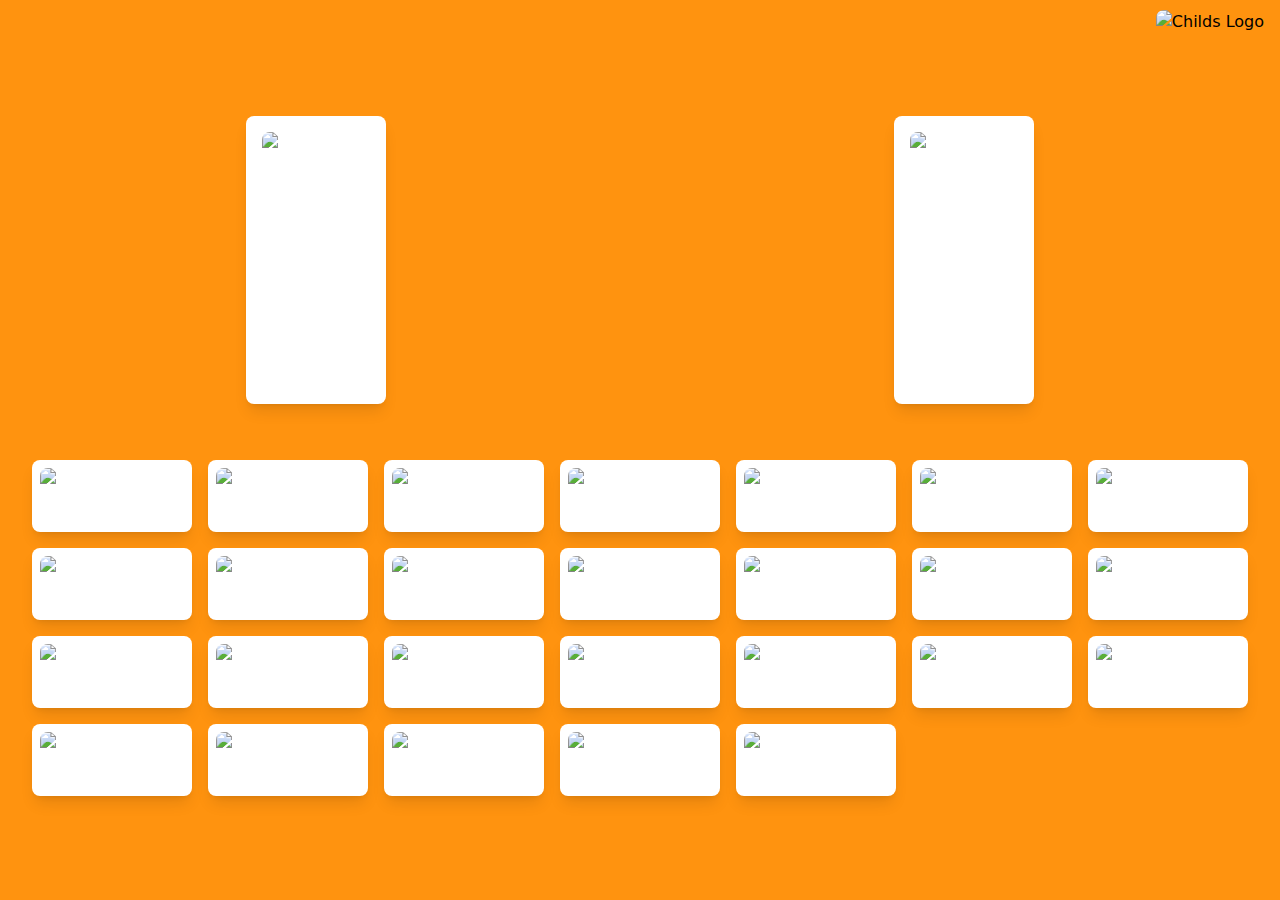
==== flashcards/index.html @ 12e608e8 "Add files via upload" ====
<!DOCTYPE html>
<html>
  <head>
    <meta charset="UTF-8" />
    <meta name="viewport" content="width=device-width, initial-scale=1.0" />
    <link href="../tailwind.css" rel="stylesheet" />
    <link
      rel="stylesheet"
      href="https://cdnjs.cloudflare.com/ajax/libs/animate.css/4.1.1/animate.min.css"
    />
  </head>
  <body class="horizontal-stripes-flashcards">
    <nav
      class="bg-transparent border-gray-200 px-2 sm:px-4 py-2.5 rounded dark:bg-transparent"
    >
      <div class="flex justify-self-end items-center">
        <a href="../index.html" class="flex items-center">
          <img
            src="../images/button-icon-png-21065.png"
            class="m-auto h-20 sm:h-20 rounded-lg"
            alt="Childs Logo"
          />
        </a>
      </div>

      <div class="container self-center flex-wrap items-center mx-auto"></div>
    </nav>

    <div>
      <div
        class="grid grid-cols-2 gap-4 my-4 font-mono text-white text-sm text-center font-bold leading-6 bg-stripes-fuchsia rounded-lg"
      >
        <div class="p-4 rounded-lg shadow-lg bg-white mx-auto">
          <img
            id="image1111"
            src="../images/alpha/a.png"
            class="m-auto h-56 sm:h-64 rounded-lg"
            alt="Childs Logo"
          />
        </div>
        <div class="p-4 rounded-lg shadow-lg bg-white mx-auto">
          <img
            id="image2222"
            src="../images/flash-cards/flash-cards/apple.jfif"
            class="m-auto h-56 sm:h-64 rounded-lg"
            alt="Childs Logo"
          />
        </div>
      </div>
    </div>

    <div class="relative rounded-xl overflow-auto p-8">
      <div
        class="grid grid-cols-3 sm:grid-cols-13 my-2 md:grid-cols-7 lg:grid-cols-13 gap-4 font-mono text-white text-sm text-center font-bold leading-6 bg-stripes-fuchsia rounded-lg"
      >
        <div id="a" class="box-class p-2 rounded-lg shadow-lg bg-white">
          <img
            src="../images/alpha/a.png"
            class="m-auto h-14 sm:h-14 rounded-lg"
            alt="Childs Logo"
          />
        </div>
        <div id="b" class="box-class p-2 rounded-lg shadow-lg bg-white">
          <img
            src="../images/alpha/b.png"
            class="m-auto h-14 sm:h-14 rounded-lg"
            alt="Childs Logo"
          />
        </div>
        <div id="c" class="box-class p-2 rounded-lg shadow-lg bg-white">
          <img
            src="../images/alpha/c.png"
            class="m-auto h-14 sm:h-14 rounded-lg"
            alt="Childs Logo"
          />
        </div>
        <div id="d" class="box-class p-2 rounded-lg shadow-lg bg-white">
          <img
            src="../images/alpha/d.png"
            class="m-auto h-14 sm:h-14 rounded-lg"
            alt="Childs Logo"
          />
        </div>
        <div id="e" class="box-class p-2 rounded-lg shadow-lg bg-white">
          <img
            src="../images/alpha/e.png"
            class="m-auto h-14 sm:h-14 rounded-lg"
            alt="Childs Logo"
          />
        </div>
        <div id="f" class="box-class p-2 rounded-lg shadow-lg bg-white">
          <img
            src="../images/alpha/f.png"
            class="m-auto h-14 sm:h-14 rounded-lg"
            alt="Childs Logo"
          />
        </div>
        <div id="g" class="box-class p-2 rounded-lg shadow-lg bg-white">
          <img
            src="../images/alpha/g.png"
            class="m-auto h-14 sm:h-14 rounded-lg"
            alt="Childs Logo"
          />
        </div>
        <div id="h" class="box-class p-2 rounded-lg shadow-lg bg-white">
          <img
            src="../images/alpha/h.png"
            class="m-auto h-14 sm:h-14 rounded-lg"
            alt="Childs Logo"
          />
        </div>
        <div id="i" class="box-class p-2 rounded-lg shadow-lg bg-white">
          <img
            src="../images/alpha/i.png"
            class="m-auto h-14 sm:h-14 rounded-lg"
            alt="Childs Logo"
          />
        </div>
        <div id="j" class="box-class p-2 rounded-lg shadow-lg bg-white">
          <img
            src="../images/alpha/j.png"
            class="m-auto h-14 sm:h-14 rounded-lg"
            alt="Childs Logo"
          />
        </div>
        <div id="k" class="box-class p-2 rounded-lg shadow-lg bg-white">
          <img
            src="../images/alpha/k.png"
            class="m-auto h-14 sm:h-14 rounded-lg"
            alt="Childs Logo"
          />
        </div>
        <div id="l" class="box-class p-2 rounded-lg shadow-lg bg-white">
          <img
            src="../images/alpha/l.png"
            class="m-auto h-14 sm:h-14 rounded-lg"
            alt="Childs Logo"
          />
        </div>
        <div id="m" class="box-class p-2 rounded-lg shadow-lg bg-white">
          <img
            src="../images/alpha/m.png"
            class="m-auto h-14 sm:h-14 rounded-lg"
            alt="Childs Logo"
          />
        </div>
        <div id="n" class="box-class p-2 rounded-lg shadow-lg bg-white">
          <img
            src="../images/alpha/n.png"
            class="m-auto h-14 sm:h-14 rounded-lg"
            alt="Childs Logo"
          />
        </div>
        <div id="o" class="box-class p-2 rounded-lg shadow-lg bg-white">
          <img
            src="../images/alpha/o.png"
            class="m-auto h-14 sm:h-14 rounded-lg"
            alt="Childs Logo"
          />
        </div>
        <div id="p" class="box-class p-2 rounded-lg shadow-lg bg-white">
          <img
            src="../images/alpha/p.png"
            class="m-auto h-14 sm:h-14 rounded-lg"
            alt="Childs Logo"
          />
        </div>
        <div id="q" class="box-class p-2 rounded-lg shadow-lg bg-white">
          <img
            src="../images/alpha/q.png"
            class="m-auto h-14 sm:h-14 rounded-lg"
            alt="Childs Logo"
          />
        </div>
        <div id="r" class="box-class p-2 rounded-lg shadow-lg bg-white">
          <img
            src="../images/alpha/r.png"
            class="m-auto h-14 sm:h-14 rounded-lg"
            alt="Childs Logo"
          />
        </div>
        <div id="s" class="box-class p-2 rounded-lg shadow-lg bg-white">
          <img
            src="../images/alpha/s.png"
            class="m-auto h-14 sm:h-14 rounded-lg"
            alt="Childs Logo"
          />
        </div>
        <div id="t" class="box-class p-2 rounded-lg shadow-lg bg-white">
          <img
            src="../images/alpha/t.png"
            class="m-auto h-14 sm:h-14 rounded-lg"
            alt="Childs Logo"
          />
        </div>
        <div id="u" class="box-class p-2 rounded-lg shadow-lg bg-white">
          <img
            src="../images/alpha/u.png"
            class="m-auto h-14 sm:h-14 rounded-lg"
            alt="Childs Logo"
          />
        </div>
        <div id="v" class="box-class p-2 rounded-lg shadow-lg bg-white">
          <img
            src="../images/alpha/v.png"
            class="m-auto h-14 sm:h-14 rounded-lg"
            alt="Childs Logo"
          />
        </div>
        <div id="w" class="box-class p-2 rounded-lg shadow-lg bg-white">
          <img
            src="../images/alpha/w.png"
            class="m-auto h-14 sm:h-14 rounded-lg"
            alt="Childs Logo"
          />
        </div>
        <div id="x" class="box-class p-2 rounded-lg shadow-lg bg-white">
          <img
            src="../images/alpha/x.png"
            class="m-auto h-14 sm:h-14 rounded-lg"
            alt="Childs Logo"
          />
        </div>
        <div id="y" class="box-class p-2 rounded-lg shadow-lg bg-white">
          <img
            src="../images/alpha/y.png"
            class="m-auto h-14 sm:h-14 rounded-lg"
            alt="Childs Logo"
          />
        </div>
        <div id="z" class="box-class p-2 rounded-lg shadow-lg bg-white">
          <img
            src="../images/alpha/z.png"
            class="m-auto h-14 sm:h-14 rounded-lg"
            alt="Childs Logo"
          />
        </div>
      </div>
    </div>

    <div class="horizontal-stripes"></div>

    <script src="script.js"></script>
  </body>
</html>
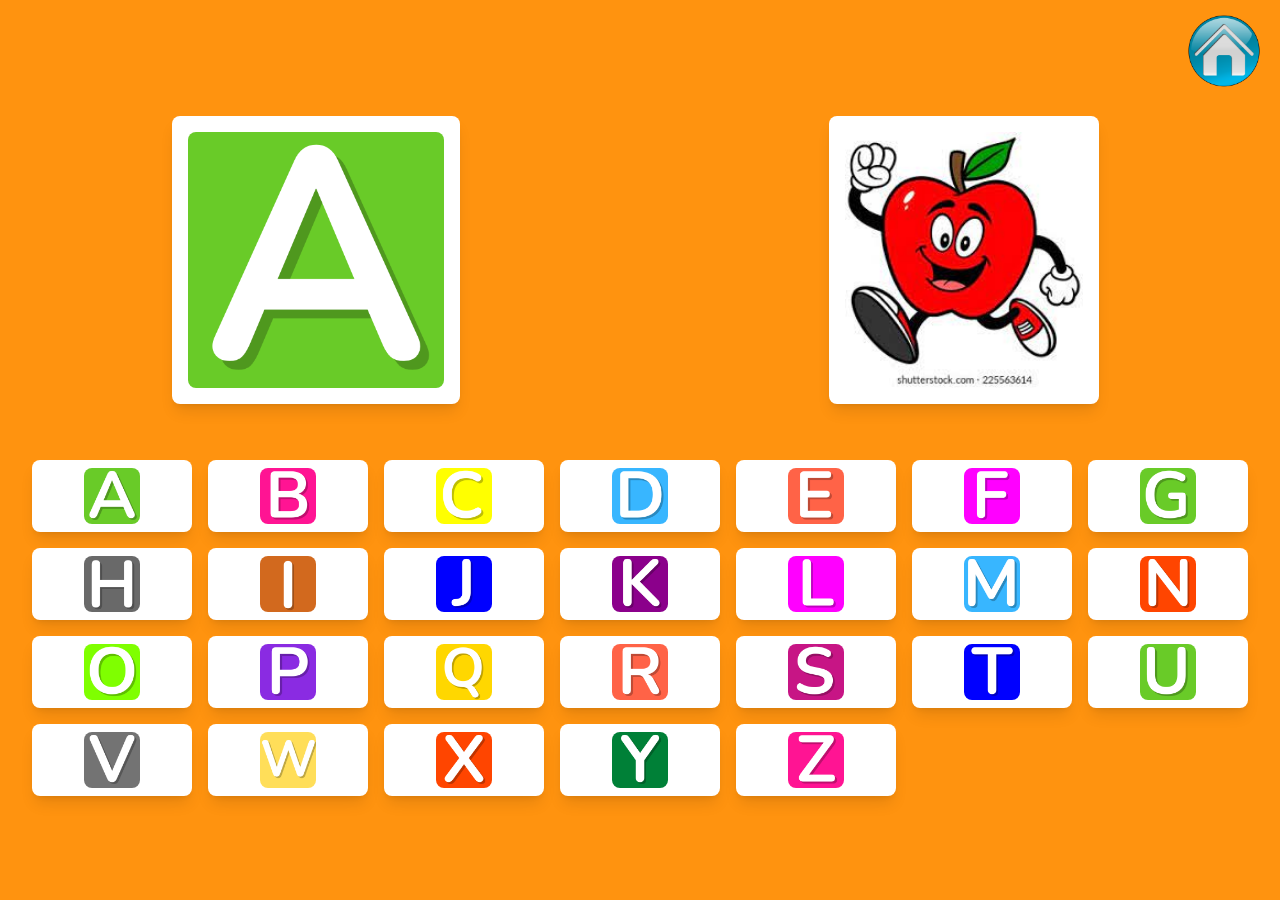
==== commit 39c913c3: "Add files via upload" ====
--- a/flashcards/index.html
+++ b/flashcards/index.html
@@ -33,7 +33,7 @@
         <div class="p-4 rounded-lg shadow-lg bg-white mx-auto">
           <img
             id="image1111"
-            src="../images/alpha/a.png"
+            src="../KeyImages/a.png"
             class="m-auto h-56 sm:h-64 rounded-lg"
             alt="Childs Logo"
           />
@@ -55,182 +55,182 @@
       >
         <div id="a" class="box-class p-2 rounded-lg shadow-lg bg-white">
           <img
-            src="../images/alpha/a.png"
+            src="../KeyImages/a.png"
             class="m-auto h-14 sm:h-14 rounded-lg"
             alt="Childs Logo"
           />
         </div>
         <div id="b" class="box-class p-2 rounded-lg shadow-lg bg-white">
           <img
-            src="../images/alpha/b.png"
+            src="../KeyImages/b.png"
             class="m-auto h-14 sm:h-14 rounded-lg"
             alt="Childs Logo"
           />
         </div>
         <div id="c" class="box-class p-2 rounded-lg shadow-lg bg-white">
           <img
-            src="../images/alpha/c.png"
+            src="../KeyImages/c.png"
             class="m-auto h-14 sm:h-14 rounded-lg"
             alt="Childs Logo"
           />
         </div>
         <div id="d" class="box-class p-2 rounded-lg shadow-lg bg-white">
           <img
-            src="../images/alpha/d.png"
+            src="../KeyImages/d.png"
             class="m-auto h-14 sm:h-14 rounded-lg"
             alt="Childs Logo"
           />
         </div>
         <div id="e" class="box-class p-2 rounded-lg shadow-lg bg-white">
           <img
-            src="../images/alpha/e.png"
+            src="../KeyImages/e.png"
             class="m-auto h-14 sm:h-14 rounded-lg"
             alt="Childs Logo"
           />
         </div>
         <div id="f" class="box-class p-2 rounded-lg shadow-lg bg-white">
           <img
-            src="../images/alpha/f.png"
+            src="../KeyImages/f.png"
             class="m-auto h-14 sm:h-14 rounded-lg"
             alt="Childs Logo"
           />
         </div>
         <div id="g" class="box-class p-2 rounded-lg shadow-lg bg-white">
           <img
-            src="../images/alpha/g.png"
+            src="../KeyImages/g.png"
             class="m-auto h-14 sm:h-14 rounded-lg"
             alt="Childs Logo"
           />
         </div>
         <div id="h" class="box-class p-2 rounded-lg shadow-lg bg-white">
           <img
-            src="../images/alpha/h.png"
+            src="../KeyImages/h.png"
             class="m-auto h-14 sm:h-14 rounded-lg"
             alt="Childs Logo"
           />
         </div>
         <div id="i" class="box-class p-2 rounded-lg shadow-lg bg-white">
           <img
-            src="../images/alpha/i.png"
+            src="../KeyImages/i.png"
             class="m-auto h-14 sm:h-14 rounded-lg"
             alt="Childs Logo"
           />
         </div>
         <div id="j" class="box-class p-2 rounded-lg shadow-lg bg-white">
           <img
-            src="../images/alpha/j.png"
+            src="../KeyImages/j.png"
             class="m-auto h-14 sm:h-14 rounded-lg"
             alt="Childs Logo"
           />
         </div>
         <div id="k" class="box-class p-2 rounded-lg shadow-lg bg-white">
           <img
-            src="../images/alpha/k.png"
+            src="../KeyImages/k.png"
             class="m-auto h-14 sm:h-14 rounded-lg"
             alt="Childs Logo"
           />
         </div>
         <div id="l" class="box-class p-2 rounded-lg shadow-lg bg-white">
           <img
-            src="../images/alpha/l.png"
+            src="../KeyImages/l.png"
             class="m-auto h-14 sm:h-14 rounded-lg"
             alt="Childs Logo"
           />
         </div>
         <div id="m" class="box-class p-2 rounded-lg shadow-lg bg-white">
           <img
-            src="../images/alpha/m.png"
+            src="../KeyImages/m.png"
             class="m-auto h-14 sm:h-14 rounded-lg"
             alt="Childs Logo"
           />
         </div>
         <div id="n" class="box-class p-2 rounded-lg shadow-lg bg-white">
           <img
-            src="../images/alpha/n.png"
+            src="../KeyImages/n.png"
             class="m-auto h-14 sm:h-14 rounded-lg"
             alt="Childs Logo"
           />
         </div>
         <div id="o" class="box-class p-2 rounded-lg shadow-lg bg-white">
           <img
-            src="../images/alpha/o.png"
+            src="../KeyImages/o.png"
             class="m-auto h-14 sm:h-14 rounded-lg"
             alt="Childs Logo"
           />
         </div>
         <div id="p" class="box-class p-2 rounded-lg shadow-lg bg-white">
           <img
-            src="../images/alpha/p.png"
+            src="../KeyImages/p.png"
             class="m-auto h-14 sm:h-14 rounded-lg"
             alt="Childs Logo"
           />
         </div>
         <div id="q" class="box-class p-2 rounded-lg shadow-lg bg-white">
           <img
-            src="../images/alpha/q.png"
+            src="../KeyImages/q.png"
             class="m-auto h-14 sm:h-14 rounded-lg"
             alt="Childs Logo"
           />
         </div>
         <div id="r" class="box-class p-2 rounded-lg shadow-lg bg-white">
           <img
-            src="../images/alpha/r.png"
+            src="../KeyImages/r.png"
             class="m-auto h-14 sm:h-14 rounded-lg"
             alt="Childs Logo"
           />
         </div>
         <div id="s" class="box-class p-2 rounded-lg shadow-lg bg-white">
           <img
-            src="../images/alpha/s.png"
+            src="../KeyImages/s.png"
             class="m-auto h-14 sm:h-14 rounded-lg"
             alt="Childs Logo"
           />
         </div>
         <div id="t" class="box-class p-2 rounded-lg shadow-lg bg-white">
           <img
-            src="../images/alpha/t.png"
+            src="../KeyImages/t.png"
             class="m-auto h-14 sm:h-14 rounded-lg"
             alt="Childs Logo"
           />
         </div>
         <div id="u" class="box-class p-2 rounded-lg shadow-lg bg-white">
           <img
-            src="../images/alpha/u.png"
+            src="../KeyImages/u.png"
             class="m-auto h-14 sm:h-14 rounded-lg"
             alt="Childs Logo"
           />
         </div>
         <div id="v" class="box-class p-2 rounded-lg shadow-lg bg-white">
           <img
-            src="../images/alpha/v.png"
+            src="../KeyImages/v.png"
             class="m-auto h-14 sm:h-14 rounded-lg"
             alt="Childs Logo"
           />
         </div>
         <div id="w" class="box-class p-2 rounded-lg shadow-lg bg-white">
           <img
-            src="../images/alpha/w.png"
+            src="../KeyImages/w.png"
             class="m-auto h-14 sm:h-14 rounded-lg"
             alt="Childs Logo"
           />
         </div>
         <div id="x" class="box-class p-2 rounded-lg shadow-lg bg-white">
           <img
-            src="../images/alpha/x.png"
+            src="../KeyImages/x.png"
             class="m-auto h-14 sm:h-14 rounded-lg"
             alt="Childs Logo"
           />
         </div>
         <div id="y" class="box-class p-2 rounded-lg shadow-lg bg-white">
           <img
-            src="../images/alpha/y.png"
+            src="../KeyImages/y.png"
             class="m-auto h-14 sm:h-14 rounded-lg"
             alt="Childs Logo"
           />
         </div>
         <div id="z" class="box-class p-2 rounded-lg shadow-lg bg-white">
           <img
-            src="../images/alpha/z.png"
+            src="../KeyImages/z.png"
             class="m-auto h-14 sm:h-14 rounded-lg"
             alt="Childs Logo"
           />
